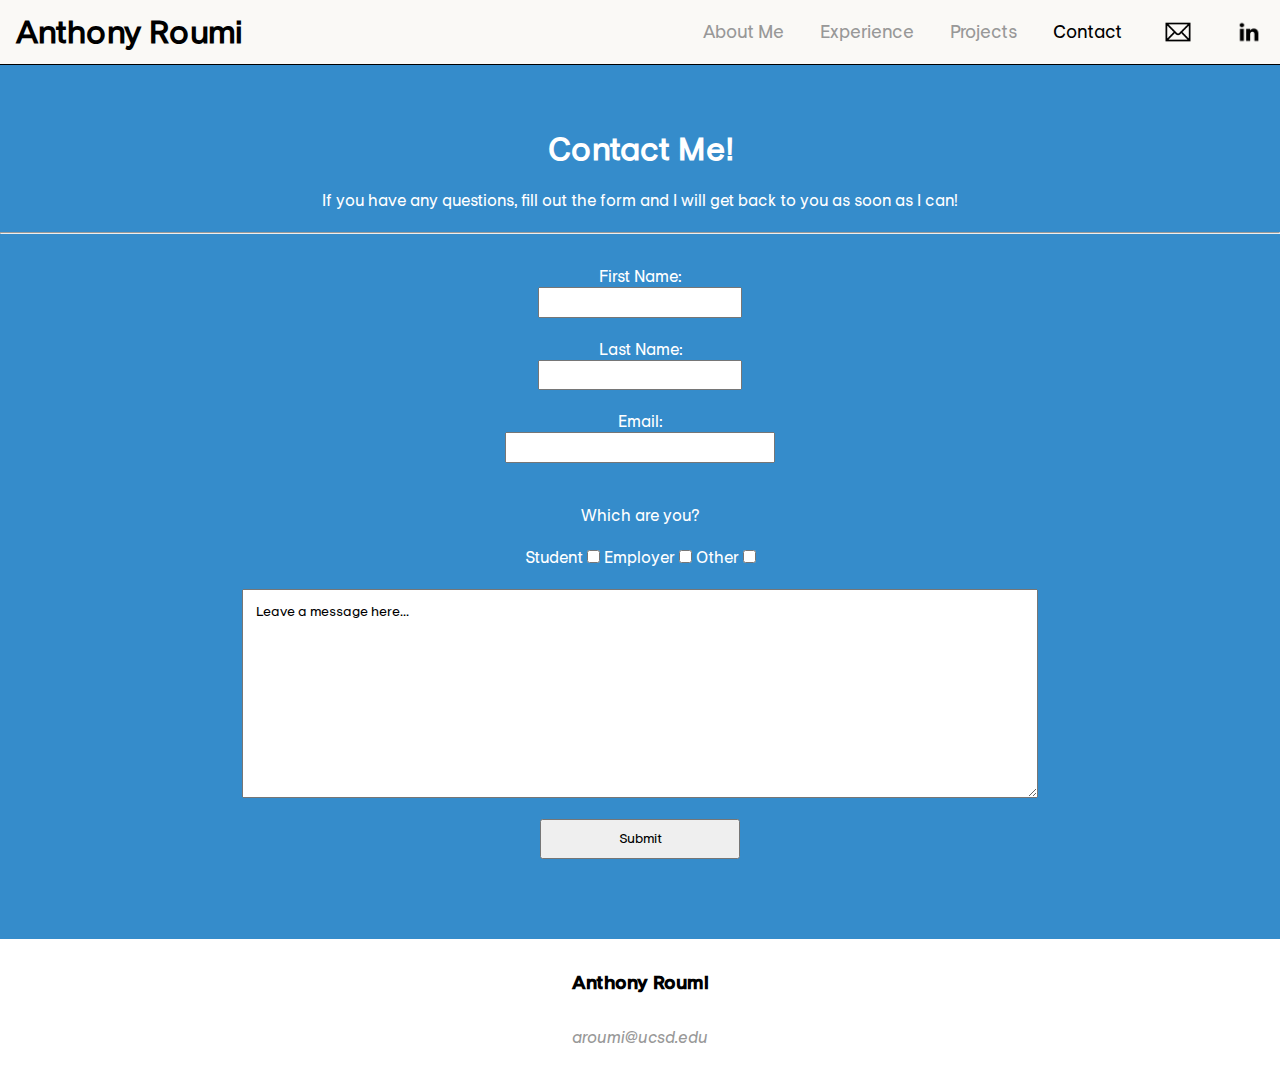
==== contact_me.html @ ac6c8dee "media query css" ====
<!DOCTYPE html>
<html lang="en">

<head>
	<meta charset="utf-8" />
	<meta name="description" content="Anthony Roumi's Personal Portfolio" />
	<meta name="keywords" content="HTML, CSS, JavaScript, Computer Engineer" />
	<meta name="author" content="Anthony Roumi" />
	<meta name="viewport" content="width=device-width, initial-scale=1.0" />
	<link rel="stylesheet" media="screen and (min-width: 850px)" href="styles/header.css"/>
	<link rel="stylesheet" media="screen and (max-width: 849px)" href="styles/dropdown.css"/>
	<link href="styles/contact.css" rel="stylesheet" media="screen"/>

	<title>Anthony Roumi</title>
	</head>
	<body>
		<header class="header">
			<h1>
				<a href="/index.html"> Anthony Roumi</a>
			</h1>
				<nav class="navigation_bar">
					<ul class="dropdown">
						<div class="dropmenu">
							<button class="dropbtn">Menu</button>
						<li>
							<a href="/index.html">About Me</a>
						</li>
						<li>
							<a href="/experience.html">Experience</a>
						</li>
						<li>
							<a href="/projects.html">Projects</a>
						</li>
						<li class="current">
							<a href="/contact_me.html">Contact</a>
						</li>
						<li>
							<a href="mailto:aroumi@ucsd.edu"><img height="40" src="/images/contacticons/mailicon.png" alt="mail icon"></a>
						</li>
						<li>
							<a href="https://www.linkedin.com/in/anthony-roumi-6b647123b/"><img height="30" src="/images/contacticons/linkedinicon.png" alt="linkedin icon"></a>
						</li>
						</div>
					</ul>
				</nav>
		</header>
		<main>
      <h1> Contact Me!</h1>
			<br>
			<div class="contactme">
				<p style="text-align:center; color:white;"> If you have any questions, fill out the form and I will get back to you as soon as I can!</p><br>
				<hr>
				<form action="submit" target="post">
					<label for="firstname">First Name: </label>
					<input type="text" id="firstname" name="firstname" style="height:2em; width:15em;"><br>
					<label for="lastname">Last Name: </label>
					<input type="text" id="lastname" name="lastname" style="height:2em; width:15em;"><br>
					<label for="email">Email: </label>
					<input type="email" id="email" name="email" style="height:2em; width:20em;"><br><br>
					<label> Which are you?</label><br>
					<fieldset style="border:none;">
						<label for="student">Student</label>
					<input type="checkbox" id="student" name="student">
					<label for="employer">Employer</label>
					<input type="checkbox" id="employer" name="employer">
					<label for="other">Other</label>
					<input type="checkbox" id="other" name="other"><br><br>

					</fieldset>
					
					<textarea id="message" name="message" style="height:20vh; width:60vw; padding:1em;">Leave a message here...</textarea>
					<br>
					<input type="submit" value="Submit" style="width:15em; height:3em;">
				</form>
			
			</div>
			
			
			</main>
			<footer>
				<h3 style="font-family:europabold">Anthony Roumi</h3>
				<a href="mailto:aroumi@ucsd.edu"> <p style="font-family:europathin">aroumi@ucsd.edu</p></a>
				
			</footer>
		</body>
	</html>
---- styles/header.css ----
@import url(vars.css);

* {
  margin: 0;
  padding: 0;
  font-family: var(--main-font), sans-serif,serif;
}

body {
  background-color: var(--background-color);
}

.header {
  background-color: var(--offwhite);
  display: flex;
  justify-content: space-between;
  align-items:center;
  border-bottom:solid black 0.75px;
  height: 4em;
}

.header h1>a {
  margin-left:.5em;
  text-decoration: none;
  color:black;  
}

.dropmenu {
  display: flex;
  align-items: center;
  gap: 2em;
  font-size: large;
}


.navigation_bar {
  justify-content: flex-end;
  margin-right: 1em;
}

nav ul button {
  display: none;
}


.current>a {
  color:black;
}

ul li,a {
  list-style-type: none;
  text-decoration: none;
  color:rgb(152, 152, 152);
}

a:has(img) {
  display:flex;
}


footer {
  display:flex;
  flex-direction:column;
  gap:2em;
  align-items:center;
  background-color:white;
  padding:2em;
  margin-top:5em;
}

/* To animate the tabs */

a[href="/index.html"] {
  transition: all 150ms ease-out;
}
a[href="/index.html"]:hover {
  color:#000000;
}

a[href="/experience.html"] {
  transition: all 150ms ease-out;
}
a[href="/experience.html"]:hover {
  color:#000000;
}

a[href="/projects.html"] {
  transition: all 150ms ease-out;
}
a[href="/projects.html"]:hover {
  color:#000000;
}

a[href="/contact_me.html"] {
  transition: all 150ms ease-out;
}

a[href="/contact_me.html"]:hover {
  color:#000000;
}
---- styles/dropdown.css ----
@import url(vars.css);

* {
  margin: 0;
  padding: 0;
  font-family: var(--main-font), sans-serif,serif;
}

body {
  background-color: var(--background-color);
}

.header {
  background-color: var(--offwhite);
  display: flex;
  justify-content: space-between;
  align-items:center;
  border-bottom:solid black 0.75px;
  height: 4em;
}

.header h1>a {
  margin-left:.5em;
  text-decoration: none;
  color:black;  
}



.navigation_bar {
  justify-content: flex-end;
  margin-right: 1em;
  overflow: hidden;
  background-color: var(--background-color);
  font-family: var(--main-font);
}


.navigation_bar a {
  font-size: 1em;
  text-align:center;
  padding: 1em 1em;
  text-decoration: none;
}

.dropdown {
  float:left;
  overflow:hidden;
}

.dropdown .dropbtn {
  border: none;
  outline: none;
  color: white;
  padding: 1em 3em;
  background-color: inherit;
  font-family: inherit; 
  margin: 0; 
}

.navigation_bar li a:hover, .dropdown:hover .dropbtn {
  background-color: white(255, 255, 255);
}

ul li {
  display: none;
  position:relative;
  background-color: #f9f9f9;
  box-shadow: 0px 8px 16px 0px rgba(0,0,0,0.2);
  z-index: 1;
}

ul li a {
  color: black;
  padding: 12em 16em;
  text-decoration: none;
  display: block;
  text-align: left;
}

ul li a a:hover {
  background-color: #ddd;
}

ul li a:hover {
  background-color: rgb(198, 198, 198);
}

.navigation_bar:hover ul li {
  display: block;
}


.navigation_bar:hover .dropmenu {
  margin-top:320%;
}

footer {
  display:flex;
  flex-direction:column;
  gap:2em;
  align-items:center;
  background-color:white;
  padding:2em;
  margin-top:5em;
}
---- styles/contact.css ----
main {
  display: block;
  flex-direction: column;

}

main h1 {
  /* display: flex; */
  text-align:center;
 
  font-size: xx-large;
  align-self:center;
  margin-top: 2em;
  color:white;
}

form {
  display:flex;
  flex-direction:column;
  text-align:center;
  margin-top:2em;
  color:white;
  align-items:center;
  justify-self:center; 
  /* /* text-align:center; */
}
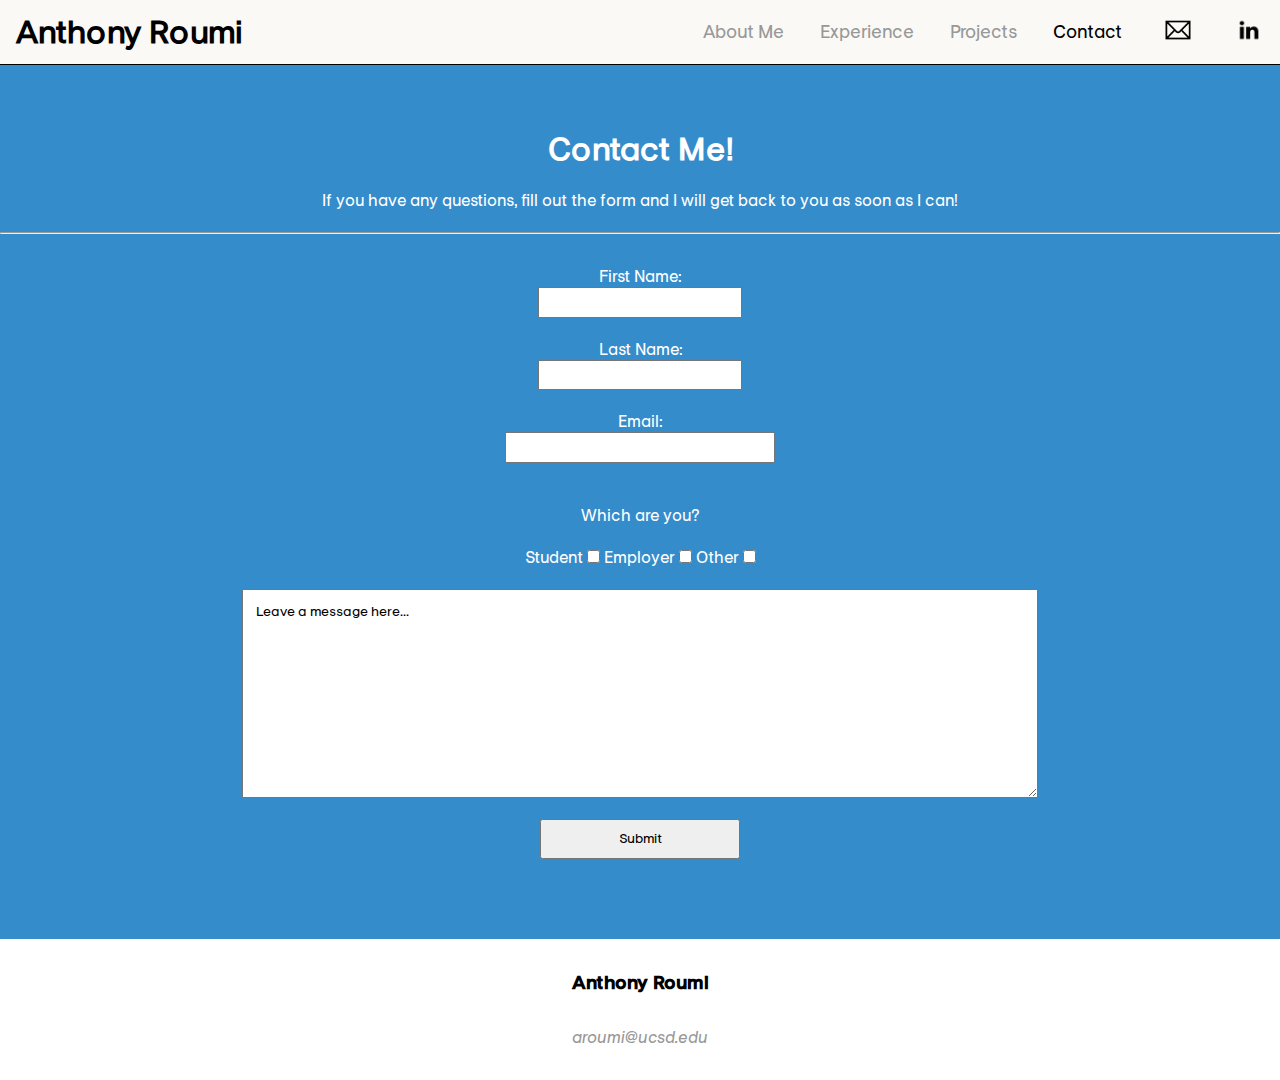
==== commit ed226b7c: "errorsfixed" ====
--- a/contact_me.html
+++ b/contact_me.html
@@ -19,9 +19,9 @@
 				<a href="/index.html"> Anthony Roumi</a>
 			</h1>
 				<nav class="navigation_bar">
+					<button class="dropbtn">Menu</button>
 					<ul class="dropdown">
-						<div class="dropmenu">
-							<button class="dropbtn">Menu</button>
+	
 						<li>
 							<a href="/index.html">About Me</a>
 						</li>
@@ -40,7 +40,6 @@
 						<li>
 							<a href="https://www.linkedin.com/in/anthony-roumi-6b647123b/"><img height="30" src="/images/contacticons/linkedinicon.png" alt="linkedin icon"></a>
 						</li>
-						</div>
 					</ul>
 				</nav>
 		</header>
--- a/styles/header.css
+++ b/styles/header.css
@@ -25,7 +25,7 @@
   color:black;  
 }
 
-.dropmenu {
+ul {
   display: flex;
   align-items: center;
   gap: 2em;
@@ -38,7 +38,7 @@
   margin-right: 1em;
 }
 
-nav ul button {
+.dropbtn {
   display: none;
 }
 
@@ -53,7 +53,7 @@
   color:rgb(152, 152, 152);
 }
 
-a:has(img) {
+a:has(+img) {
   display:flex;
 }
 
--- a/styles/dropdown.css
+++ b/styles/dropdown.css
@@ -20,6 +20,8 @@
 }
 
 .header h1>a {
+  font-size: x-large;
+  justify-self:center;
   margin-left:.5em;
   text-decoration: none;
   color:black;  
@@ -28,27 +30,27 @@
 
 
 .navigation_bar {
-  justify-content: flex-end;
   margin-right: 1em;
   overflow: hidden;
   background-color: var(--background-color);
   font-family: var(--main-font);
+  z-index: 1;
+  
 }
 
 
 .navigation_bar a {
   font-size: 1em;
   text-align:center;
-  padding: 1em 1em;
+  padding: 1em 2em;
   text-decoration: none;
 }
 
 .dropdown {
-  float:left;
   overflow:hidden;
 }
 
-.dropdown .dropbtn {
+.dropbtn {
   border: none;
   outline: none;
   color: white;
@@ -59,15 +61,16 @@
 }
 
 .navigation_bar li a:hover, .dropdown:hover .dropbtn {
-  background-color: white(255, 255, 255);
+  background-color: white;
+  
 }
 
 ul li {
   display: none;
-  position:relative;
   background-color: #f9f9f9;
   box-shadow: 0px 8px 16px 0px rgba(0,0,0,0.2);
-  z-index: 1;
+
+  
 }
 
 ul li a {
@@ -75,11 +78,11 @@
   padding: 12em 16em;
   text-decoration: none;
   display: block;
-  text-align: left;
 }
 
 ul li a a:hover {
   background-color: #ddd;
+  align-self:flex-end;
 }
 
 ul li a:hover {
@@ -91,9 +94,10 @@
 }
 
 
-.navigation_bar:hover .dropmenu {
-  margin-top:320%;
+.navigation_bar:hover ul{
+  margin-top:250%;
 }
+
 
 footer {
   display:flex;
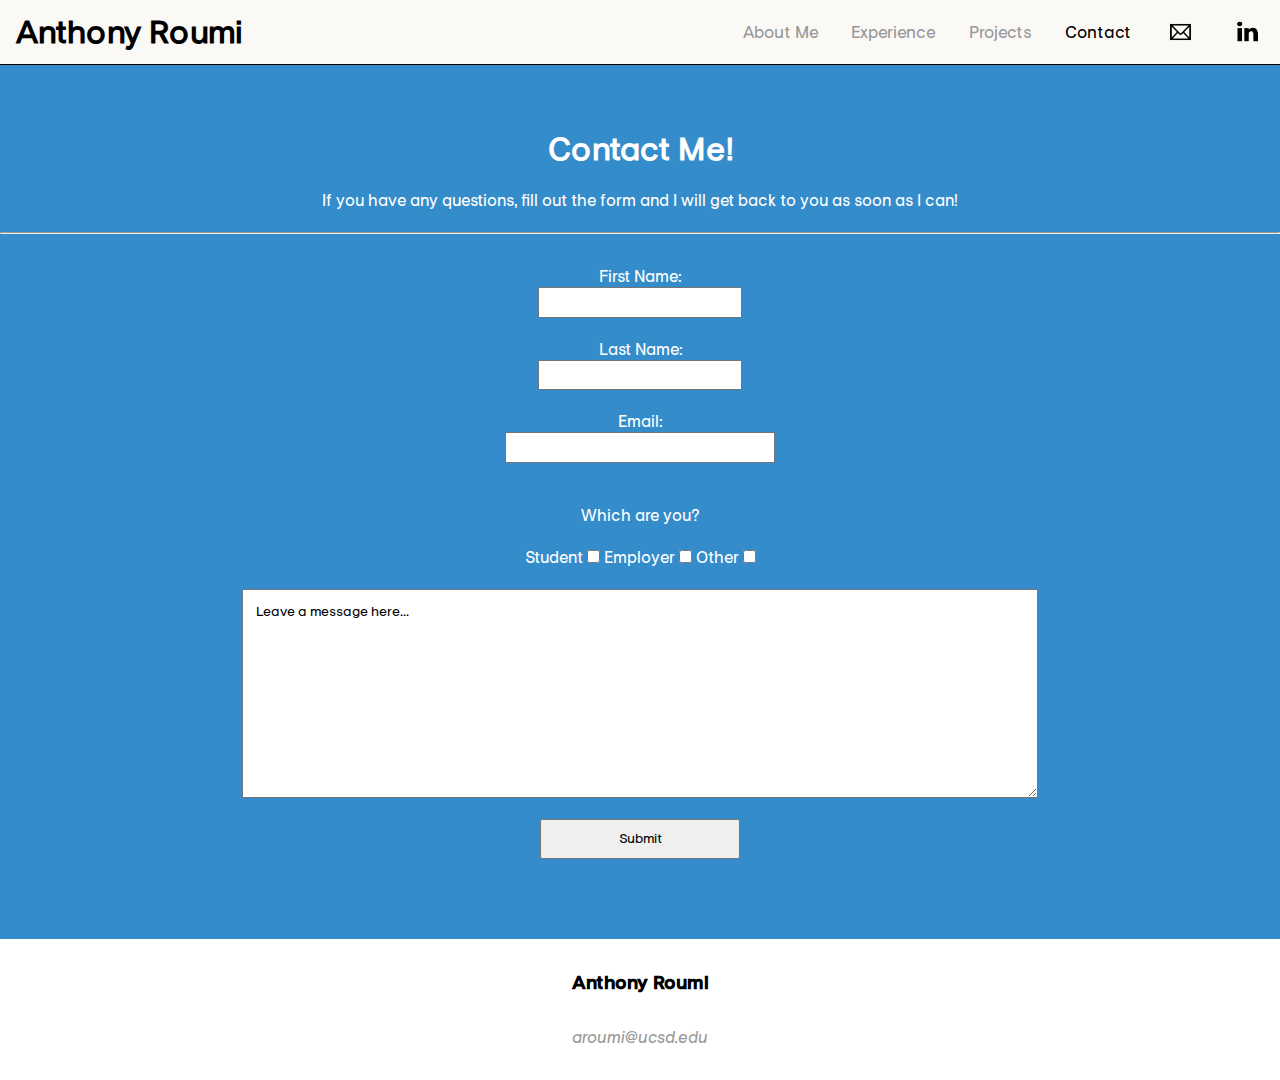
==== commit 8f9ca4bd: "responsivewebdesign:D" ====
--- a/contact_me.html
+++ b/contact_me.html
@@ -7,8 +7,8 @@
 	<meta name="keywords" content="HTML, CSS, JavaScript, Computer Engineer" />
 	<meta name="author" content="Anthony Roumi" />
 	<meta name="viewport" content="width=device-width, initial-scale=1.0" />
-	<link rel="stylesheet" media="screen and (min-width: 850px)" href="styles/header.css"/>
-	<link rel="stylesheet" media="screen and (max-width: 849px)" href="styles/dropdown.css"/>
+	<link rel="stylesheet" media="screen and (min-width: 950px)" href="styles/header.css"/>
+	<link rel="stylesheet" media="screen and (max-width: 949px)" href="styles/dropdown.css"/>
 	<link href="styles/contact.css" rel="stylesheet" media="screen"/>
 
 	<title>Anthony Roumi</title>
@@ -35,10 +35,10 @@
 							<a href="/contact_me.html">Contact</a>
 						</li>
 						<li>
-							<a href="mailto:aroumi@ucsd.edu"><img height="40" src="/images/contacticons/mailicon.png" alt="mail icon"></a>
+							<a href="mailto:aroumi@ucsd.edu"><img style="margin-top:.3em" src="/images/contacticons/mailicon.png" alt="mail icon"></a>
 						</li>
 						<li>
-							<a href="https://www.linkedin.com/in/anthony-roumi-6b647123b/"><img height="30" src="/images/contacticons/linkedinicon.png" alt="linkedin icon"></a>
+							<a href="https://www.linkedin.com/in/anthony-roumi-6b647123b/"><img style="margin-top:.2em;" src="/images/contacticons/linkedinicon.png" alt="linkedin icon"></a>
 						</li>
 					</ul>
 				</nav>
@@ -73,8 +73,6 @@
 				</form>
 			
 			</div>
-			
-			
 			</main>
 			<footer>
 				<h3 style="font-family:europabold">Anthony Roumi</h3>
--- a/styles/header.css
+++ b/styles/header.css
@@ -22,14 +22,15 @@
 .header h1>a {
   margin-left:.5em;
   text-decoration: none;
-  color:black;  
+  color:black;
+  font-size: 2.5vw;  
 }
 
 ul {
   display: flex;
   align-items: center;
   gap: 2em;
-  font-size: large;
+  font-size: 1.3vw;
 }
 
 
@@ -58,6 +59,11 @@
 }
 
 
+ul:last-child li img {
+  height: 2.6vw;
+}
+
+
 footer {
   display:flex;
   flex-direction:column;
@@ -68,33 +74,14 @@
   margin-top:5em;
 }
 
+
 /* To animate the tabs */
 
-a[href="/index.html"] {
-  transition: all 150ms ease-out;
-}
-a[href="/index.html"]:hover {
-  color:#000000;
+ul li a {
+  transition: all 100ms ease-out;
 }
 
-a[href="/experience.html"] {
-  transition: all 150ms ease-out;
-}
-a[href="/experience.html"]:hover {
-  color:#000000;
+ul li a:hover {
+  color: black;
 }
 
-a[href="/projects.html"] {
-  transition: all 150ms ease-out;
-}
-a[href="/projects.html"]:hover {
-  color:#000000;
-}
-
-a[href="/contact_me.html"] {
-  transition: all 150ms ease-out;
-}
-
-a[href="/contact_me.html"]:hover {
-  color:#000000;
-}
--- a/styles/dropdown.css
+++ b/styles/dropdown.css
@@ -39,10 +39,14 @@
 }
 
 
+ul:last-child li img {
+  height: 2em;
+}
+
 .navigation_bar a {
   font-size: 1em;
   text-align:center;
-  padding: 1em 2em;
+  padding:1em 0.5em;
   text-decoration: none;
 }
 
@@ -54,10 +58,9 @@
   border: none;
   outline: none;
   color: white;
-  padding: 1em 3em;
-  background-color: inherit;
-  font-family: inherit; 
-  margin: 0; 
+  padding: 1em 2em;
+  background-color: var(--background-color);
+  font-family: var(--main-font); 
 }
 
 .navigation_bar li a:hover, .dropdown:hover .dropbtn {
@@ -69,15 +72,16 @@
   display: none;
   background-color: #f9f9f9;
   box-shadow: 0px 8px 16px 0px rgba(0,0,0,0.2);
-
-  
 }
 
 ul li a {
   color: black;
-  padding: 12em 16em;
   text-decoration: none;
   display: block;
+}
+
+ul li:nth-child(1) {
+  margin-top:310%;
 }
 
 ul li a a:hover {
@@ -94,11 +98,6 @@
 }
 
 
-.navigation_bar:hover ul{
-  margin-top:250%;
-}
-
-
 footer {
   display:flex;
   flex-direction:column;
--- a/styles/contact.css
+++ b/styles/contact.css
@@ -5,7 +5,6 @@
 }
 
 main h1 {
-  /* display: flex; */
   text-align:center;
  
   font-size: xx-large;
@@ -22,6 +21,5 @@
   color:white;
   align-items:center;
   justify-self:center; 
-  /* /* text-align:center; */
 }
 
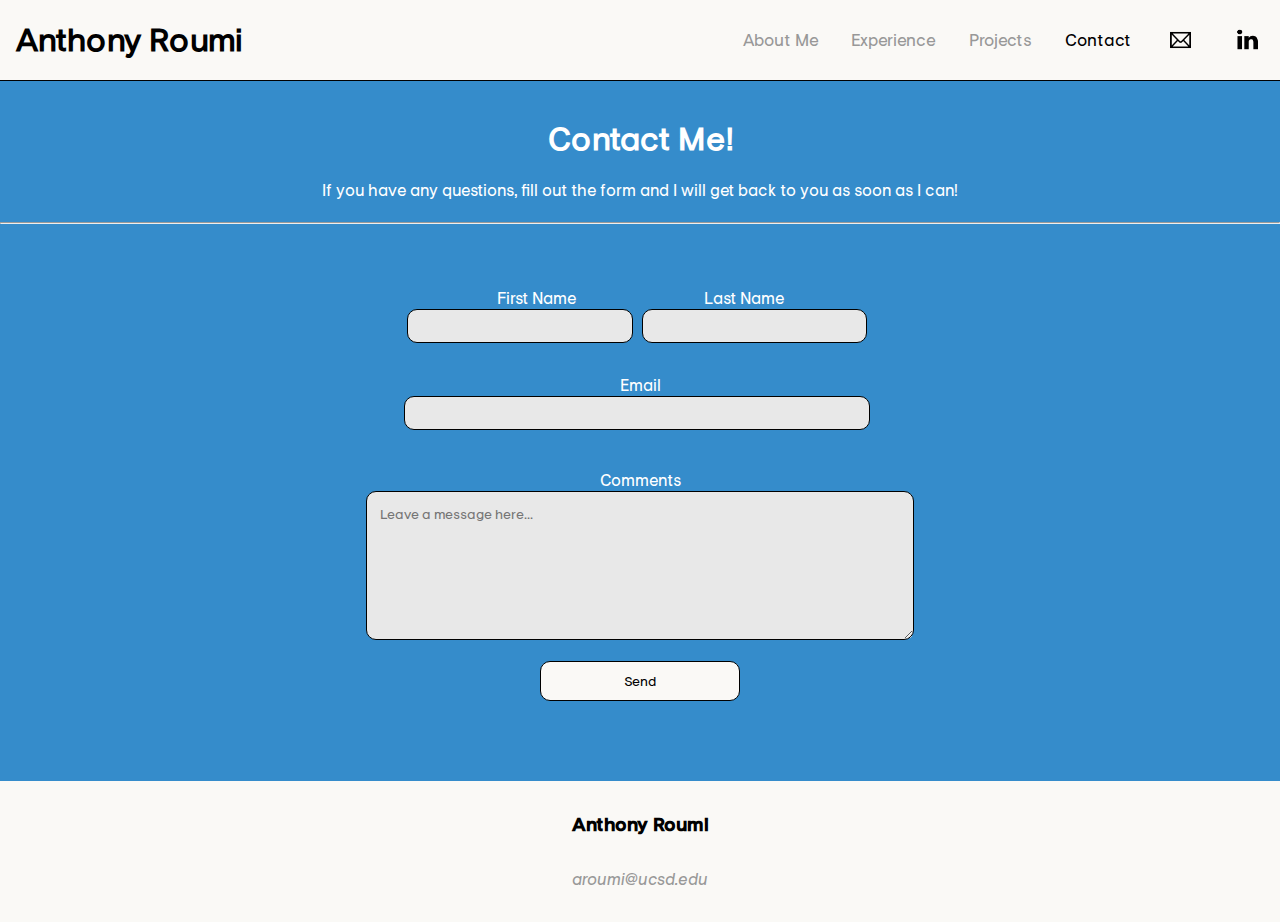
==== commit 24d435c0: "light/dark mode" ====
--- a/contact_me.html
+++ b/contact_me.html
@@ -1,5 +1,5 @@
 <!DOCTYPE html>
-<html lang="en">
+<html lang="en" data-theme="light">
 
 <head>
 	<meta charset="utf-8" />
@@ -10,18 +10,20 @@
 	<link rel="stylesheet" media="screen and (min-width: 950px)" href="styles/header.css"/>
 	<link rel="stylesheet" media="screen and (max-width: 949px)" href="styles/dropdown.css"/>
 	<link href="styles/contact.css" rel="stylesheet" media="screen"/>
+	
 
 	<title>Anthony Roumi</title>
+	<script type="text/javascript" src="/form.js"></script>
 	</head>
+	<script src="/form.js" ></script>
 	<body>
 		<header class="header">
 			<h1>
 				<a href="/index.html"> Anthony Roumi</a>
-			</h1>
+			</h1>	
 				<nav class="navigation_bar">
 					<button class="dropbtn">Menu</button>
 					<ul class="dropdown">
-	
 						<li>
 							<a href="/index.html">About Me</a>
 						</li>
@@ -49,29 +51,32 @@
 			<div class="contactme">
 				<p style="text-align:center; color:white;"> If you have any questions, fill out the form and I will get back to you as soon as I can!</p><br>
 				<hr>
-				<form action="submit" target="post">
-					<label for="firstname">First Name: </label>
-					<input type="text" id="firstname" name="firstname" style="height:2em; width:15em;"><br>
-					<label for="lastname">Last Name: </label>
-					<input type="text" id="lastname" name="lastname" style="height:2em; width:15em;"><br>
-					<label for="email">Email: </label>
-					<input type="email" id="email" name="email" style="height:2em; width:20em;"><br><br>
-					<label> Which are you?</label><br>
-					<fieldset style="border:none;">
-						<label for="student">Student</label>
-					<input type="checkbox" id="student" name="student">
-					<label for="employer">Employer</label>
-					<input type="checkbox" id="employer" name="employer">
-					<label for="other">Other</label>
-					<input type="checkbox" id="other" name="other"><br><br>
+				<form action="https://httpbin.org/post" method="post">
+					<span>
+						<label for="firstname">First Name</label>
+						<label for="lastname">Last Name</label>
+					</span>
+					<field-set>
 
-					</fieldset>
+					<input type="text" id="firstname" name="firstname" required pattern="^([a-z]|[A-Z])*$"><br>
+					<span class="error-message"></span>
+					<input type="text" id="lastname" name="lastname" required pattern="^([a-z]|[A-Z])*$"><br>
+					<span class="error-message"></span>
+					</field-set>
+
+					<label for="email">Email</label>
+					<field-set>
+						<input required pattern="[a-z0-9._%+\-]+@[a-z0-9.\-]+\.[a-z]{2,}$" type="email" id="email" name="email" style="width:34em;"><br><br>
+						<span class="error-message"></span>
+					</field-set>
 					
-					<textarea id="message" name="message" style="height:20vh; width:60vw; padding:1em;">Leave a message here...</textarea>
+					<label for="comments">Comments</label>
+					<textarea maxlength="500" id="comments" name="comments" placeholder="Leave a message here..." required ></textarea>
+					<span class="error-message"></span>
 					<br>
-					<input type="submit" value="Submit" style="width:15em; height:3em;">
-				</form>
-			
+					<input type="hidden" id="possible_bot" name="possible_bot" value="true">
+					<input type="submit" value="Send" style="width:15em; height:3em;" >
+				</form>	
 			</div>
 			</main>
 			<footer>
--- a/styles/header.css
+++ b/styles/header.css
@@ -13,16 +13,17 @@
 .header {
   background-color: var(--offwhite);
   display: flex;
-  justify-content: space-between;
+  justify-content:space-between;
+
   align-items:center;
-  border-bottom:solid black 0.75px;
-  height: 4em;
+  border-bottom:solid var(--textcolor) 0.75px;
+  height: 5em;
 }
 
 .header h1>a {
   margin-left:.5em;
   text-decoration: none;
-  color:black;
+  color: var(--textcolor);
   font-size: 2.5vw;  
 }
 
@@ -45,7 +46,7 @@
 
 
 .current>a {
-  color:black;
+  color: var(--textcolor);
 }
 
 ul li,a {
@@ -69,9 +70,10 @@
   flex-direction:column;
   gap:2em;
   align-items:center;
-  background-color:white;
+  background-color: var(--offwhite);
   padding:2em;
   margin-top:5em;
+  color: var(--textcolor);
 }
 
 
@@ -82,6 +84,50 @@
 }
 
 ul li a:hover {
-  color: black;
+  color: var(--textcolor);
 }
 
+.toggle {
+  position: relative;
+}
+
+.toggle input {
+  position: absolute;
+  opacity: 0;
+  width: 0;
+  height: 0;
+}
+
+
+.slider {
+  /* position: relative; */
+  display: block;
+  cursor: pointer;
+  background-color: var(--button-color);
+  transition: 0.3s;
+  width: 4em;
+  height: 1.5em;
+  border-radius: 25px;
+}
+
+
+.slider:before {
+  content:'';
+  position: absolute;
+  height: 1.25em;
+  width: 1.25em;
+  background-color: white;
+  transition: .3s;
+  border-radius: 100px;
+  top: .13em;
+  left: .15em;
+}
+
+input:checked + .slider:before {
+  transform: translateX(2.5em);
+}
+
+input:checked + .slider {
+  background-color: black;
+  box-shadow: 0 0 12px white;
+}--- a/styles/dropdown.css
+++ b/styles/dropdown.css
@@ -15,7 +15,7 @@
   display: flex;
   justify-content: space-between;
   align-items:center;
-  border-bottom:solid black 0.75px;
+  border-bottom:solid var(--textcolor) 0.75px;
   height: 4em;
 }
 
@@ -24,7 +24,7 @@
   justify-self:center;
   margin-left:.5em;
   text-decoration: none;
-  color:black;  
+  color:var(--textcolor);  
 }
 
 
@@ -46,7 +46,7 @@
 .navigation_bar a {
   font-size: 1em;
   text-align:center;
-  padding:1em 0.5em;
+  padding:1em 2.6em;
   text-decoration: none;
 }
 
@@ -57,53 +57,89 @@
 .dropbtn {
   border: none;
   outline: none;
-  color: white;
-  padding: 1em 2em;
-  background-color: var(--background-color);
+  color: var(--offwhite);
+  padding: 1em 5em;
+  background-color: var(--button-color);
   font-family: var(--main-font); 
 }
 
-.navigation_bar li a:hover, .dropdown:hover .dropbtn {
-  background-color: white;
-  
+.navigation_bar li a:hover{
+  background-color: var(--background-color);  
 }
+
 
 ul li {
   display: none;
-  background-color: #f9f9f9;
-  box-shadow: 0px 8px 16px 0px rgba(0,0,0,0.2);
+  background-color: var(--offwhite);
+  box-shadow: 0px 8px 16px 0px rgba(0,0,0,.3);
 }
 
 ul li a {
-  color: black;
+  color: var(--textcolor);
   text-decoration: none;
   display: block;
-}
-
-ul li:nth-child(1) {
-  margin-top:310%;
-}
-
-ul li a a:hover {
-  background-color: #ddd;
-  align-self:flex-end;
-}
-
-ul li a:hover {
-  background-color: rgb(198, 198, 198);
 }
 
 .navigation_bar:hover ul li {
   display: block;
 }
 
+.navigation_bar:hover ul {
+  position:fixed;
+}
 
 footer {
   display:flex;
+  color: var(--textcolor);
   flex-direction:column;
   gap:2em;
   align-items:center;
-  background-color:white;
+  background-color: var(--offwhite);
   padding:2em;
   margin-top:5em;
 }
+
+.toggle {
+  position: relative;
+}
+
+.toggle input {
+  position: absolute;
+  opacity: 0;
+  width: 0;
+  height: 0;
+}
+
+
+.slider {
+  /* position: relative; */
+  display: block;
+  cursor: pointer;
+  background-color: var(--button-color);
+  transition: 0.3s;
+  width: 4em;
+  height: 1.5em;
+  border-radius: 25px;
+}
+
+
+.slider:before {
+  content:'';
+  position: absolute;
+  height: 1.25em;
+  width: 1.25em;
+  background-color: white;
+  transition: .3s;
+  border-radius: 100px;
+  top: .13em;
+  left: .15em;
+}
+
+input:checked + .slider:before {
+  transform: translateX(2.5em);
+}
+
+input:checked + .slider {
+  background-color: black;
+  box-shadow: 0 0 12px white;
+}--- a/styles/contact.css
+++ b/styles/contact.css
@@ -1,15 +1,9 @@
-main {
-  display: block;
-  flex-direction: column;
-
-}
 
 main h1 {
   text-align:center;
- 
   font-size: xx-large;
   align-self:center;
-  margin-top: 2em;
+  margin-top: 1.2em;
   color:white;
 }
 
@@ -20,6 +14,60 @@
   margin-top:2em;
   color:white;
   align-items:center;
-  justify-self:center; 
 }
 
+field-set label{
+  margin-left:2em;
+}
+
+
+field-set {
+  display: flex;
+  justify-content: center;
+  gap: 3px;  
+  border:none;
+}
+
+span {
+  display:flex;
+  gap:10vw;
+}
+
+label {
+  margin-top:2em;
+}
+
+
+textarea {
+  height: 9em;
+  width: 39em;
+  border-radius:10px;
+  padding: 1em;
+  outline:none;
+  background-color: var(--formcolor);
+  border: 1px solid var(--textcolor);
+  color: var(--textcolor);
+}
+
+
+input {
+  border-radius: 10px;
+  width: 16em;
+  height: 1.6em;
+  padding: 0.4em;
+  outline:none;
+  border:1px solid var(--textcolor);
+  background-color: var(--formcolor);
+  color: var(--textcolor);
+
+}
+
+form input:last-child {
+  background-color: var(--offwhite);
+  transition: all ease-out 10ms;
+}
+
+form input:last-child:hover {
+  background-color: lightgrey;
+}
+
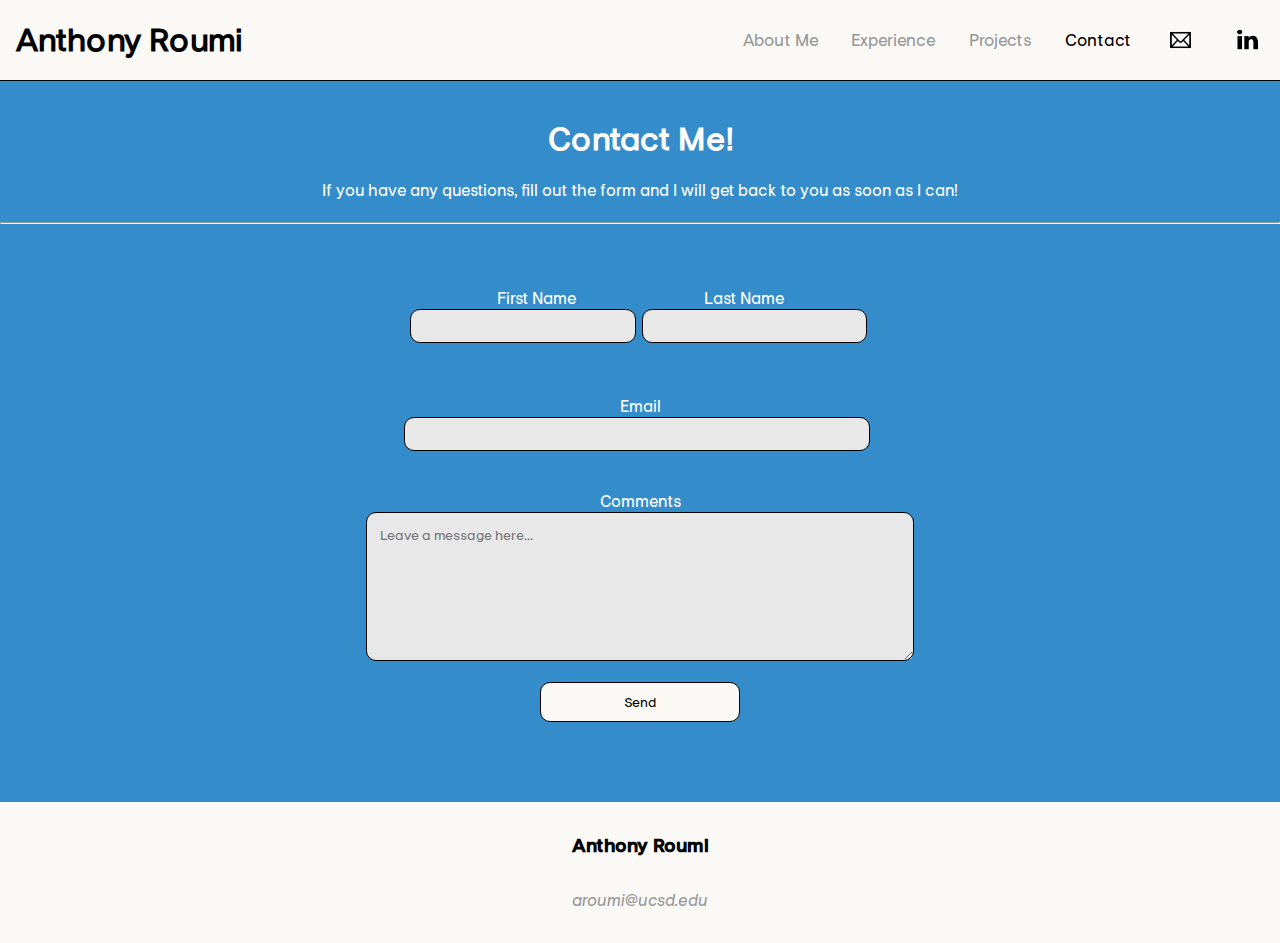
==== commit 100c91a4: "form improvements" ====
--- a/contact_me.html
+++ b/contact_me.html
@@ -13,9 +13,7 @@
 	
 
 	<title>Anthony Roumi</title>
-	<script type="text/javascript" src="/form.js"></script>
 	</head>
-	<script src="/form.js" ></script>
 	<body>
 		<header class="header">
 			<h1>
@@ -52,31 +50,30 @@
 				<p style="text-align:center; color:white;"> If you have any questions, fill out the form and I will get back to you as soon as I can!</p><br>
 				<hr>
 				<form action="https://httpbin.org/post" method="post">
+					<span class="error-message"></span>
 					<span>
 						<label for="firstname">First Name</label>
 						<label for="lastname">Last Name</label>
 					</span>
 					<field-set>
 
-					<input type="text" id="firstname" name="firstname" required pattern="^([a-z]|[A-Z])*$"><br>
-					<span class="error-message"></span>
-					<input type="text" id="lastname" name="lastname" required pattern="^([a-z]|[A-Z])*$"><br>
-					<span class="error-message"></span>
+					<input type="text" id="firstname" name="firstname" required><br>
+					<input type="text" id="lastname" name="lastname" required><br>
 					</field-set>
-
+					<br>
 					<label for="email">Email</label>
 					<field-set>
-						<input required pattern="[a-z0-9._%+\-]+@[a-z0-9.\-]+\.[a-z]{2,}$" type="email" id="email" name="email" style="width:34em;"><br><br>
+						<input type="email" id="email" name="email" style="width:34em;" required pattern="[a-z0-9._%+\-]+@[a-z0-9.\-]+\.[a-z]{2,}$"><br><br>
 						<span class="error-message"></span>
-					</field-set>
-					
+					</field-set>				
 					<label for="comments">Comments</label>
-					<textarea maxlength="500" id="comments" name="comments" placeholder="Leave a message here..." required ></textarea>
+					<textarea maxlength="500" id="comments" name="comments" placeholder="Leave a message here..." required></textarea>
 					<span class="error-message"></span>
 					<br>
 					<input type="hidden" id="possible_bot" name="possible_bot" value="true">
-					<input type="submit" value="Send" style="width:15em; height:3em;" >
-				</form>	
+					<input type="submit" value="Send" id="submit" style="width:15em; height:3em;" >
+				</form>
+				<script src="/form.js" ></script>	
 			</div>
 			</main>
 			<footer>
--- a/styles/header.css
+++ b/styles/header.css
@@ -55,6 +55,7 @@
   color:rgb(152, 152, 152);
 }
 
+
 a:has(+img) {
   display:flex;
 }
@@ -103,7 +104,7 @@
   /* position: relative; */
   display: block;
   cursor: pointer;
-  background-color: var(--button-color);
+  background-color: var(--background-color);
   transition: 0.3s;
   width: 4em;
   height: 1.5em;
@@ -128,6 +129,6 @@
 }
 
 input:checked + .slider {
-  background-color: black;
-  box-shadow: 0 0 12px white;
+  background-color: #1f4f7a;
+ 
 }--- a/styles/dropdown.css
+++ b/styles/dropdown.css
@@ -37,6 +37,7 @@
   z-index: 1;
   
 }
+
 
 
 ul:last-child li img {
@@ -115,7 +116,7 @@
   /* position: relative; */
   display: block;
   cursor: pointer;
-  background-color: var(--button-color);
+  background-color: var(--background-color);
   transition: 0.3s;
   width: 4em;
   height: 1.5em;
@@ -140,6 +141,6 @@
 }
 
 input:checked + .slider {
-  background-color: black;
-  box-shadow: 0 0 12px white;
+  background-color: #1f4f7a;
+ 
 }--- a/styles/contact.css
+++ b/styles/contact.css
@@ -62,6 +62,11 @@
 
 }
 
+
+input:valid:nth-last-child(n+2) {
+  box-shadow: 0 0 5px 1px green;
+}
+
 form input:last-child {
   background-color: var(--offwhite);
   transition: all ease-out 10ms;
@@ -69,5 +74,19 @@
 
 form input:last-child:hover {
   background-color: lightgrey;
+  cursor: pointer;
 }
 
+.errormsg {
+  animation: flash 0.75s;
+}
+
+@keyframes flash {
+  0%, 100% {
+    background-color: transparent;
+  }
+  50% {
+    background-color: #ff2e2e; 
+  }
+}
+
